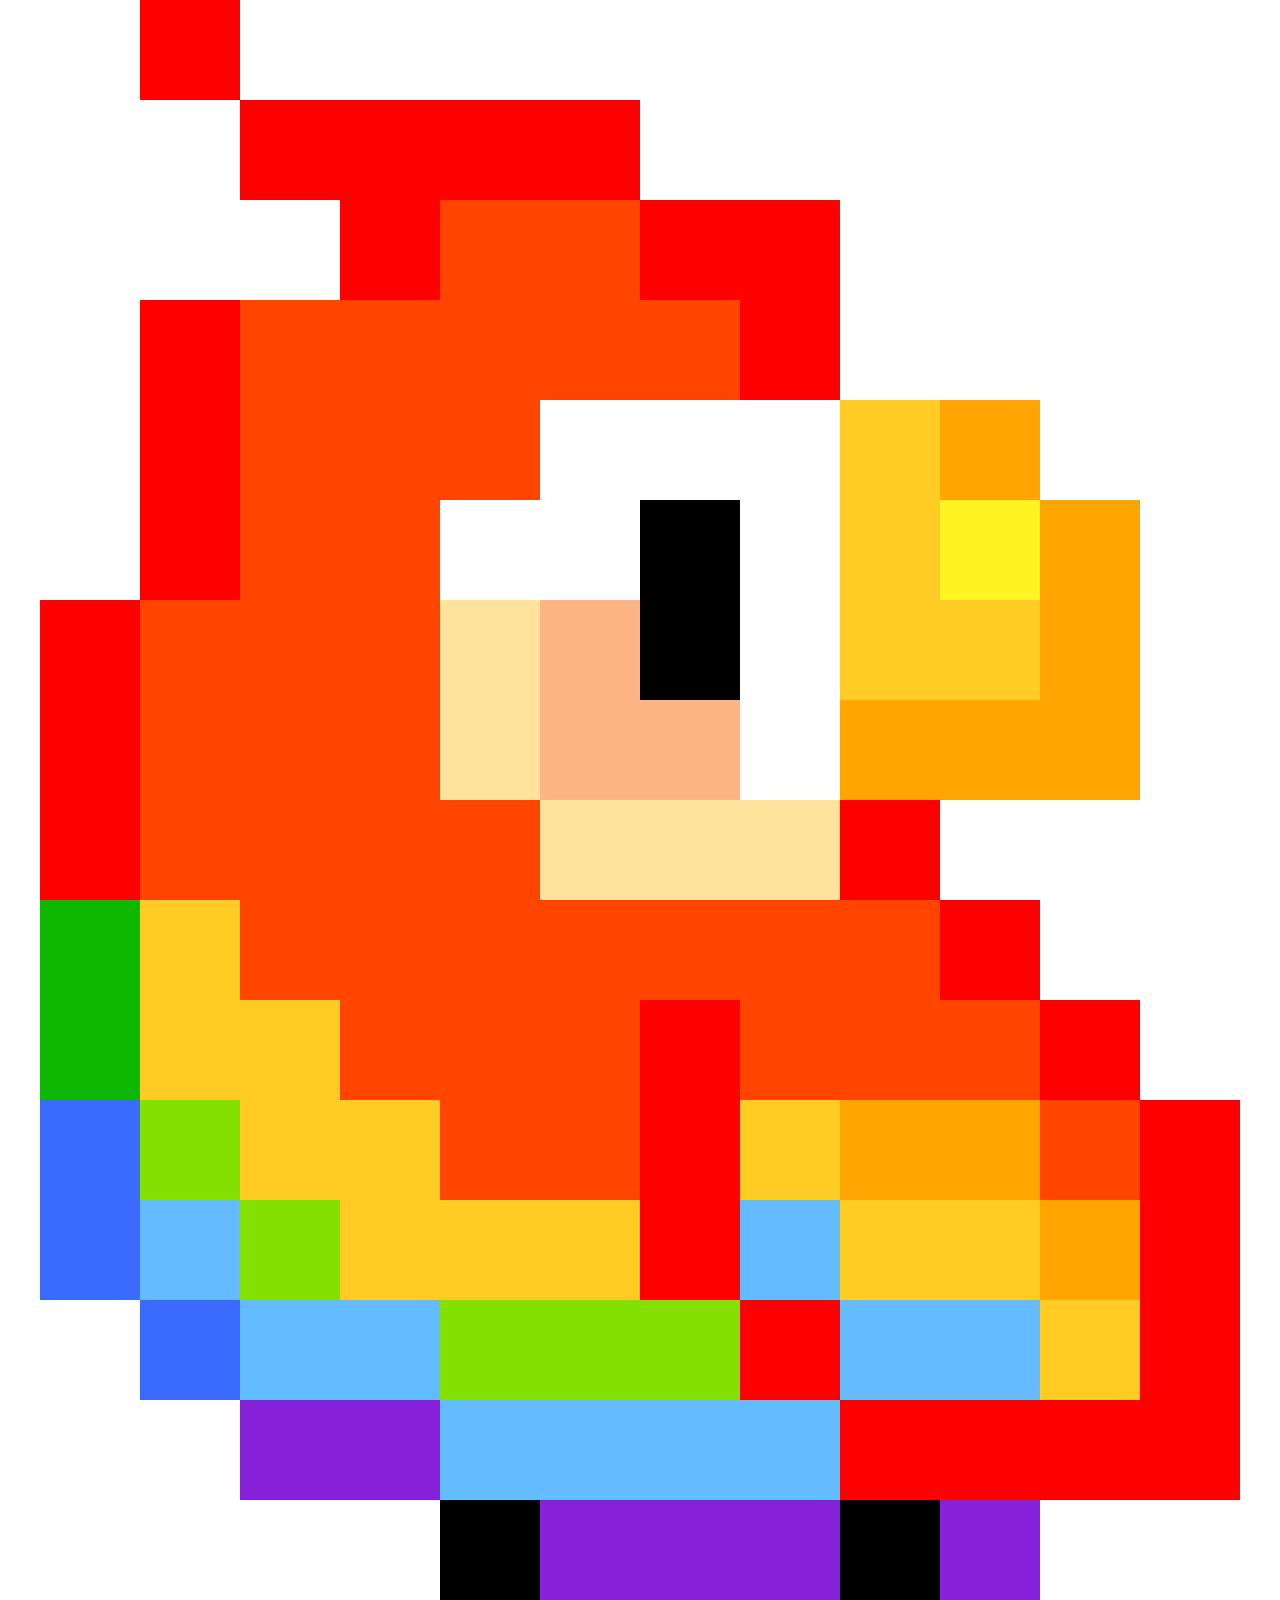
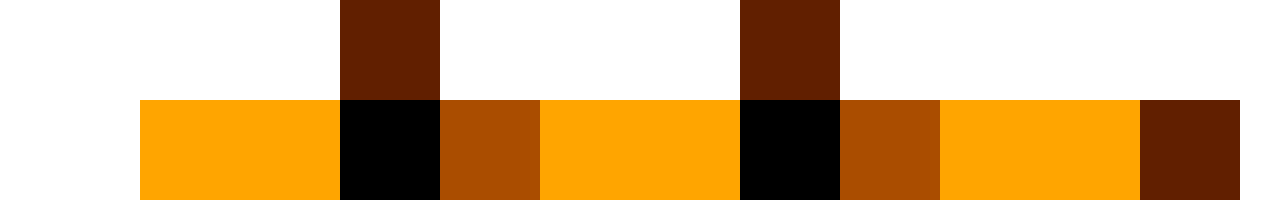
==== bonus/index.html @ 2b544b26 "parrot" ====
<!DOCTYPE html>
<html lang="en">
<head>
  <meta charset="UTF-8">
  <meta http-equiv="X-UA-Compatible" content="IE=edge">
  <meta name="viewport" content="width=device-width, initial-scale=1.0">
  <link rel="stylesheet" href="style.css">
  <link rel="stylesheet" href="../css/framework12.css">
  <title>Document</title>
</head>
<body>

  <div class="container debug">
    <div class="col-1 off_1 red"></div>
  </div>

  <div class="container debug">
    <div class="col-4 off_2 red"></div>
  </div>

  <div class="container debug">
    <div class="col-1 off_3 red"></div>
    <div class="col-2 orange"></div>
    <div class="col-2 red"></div>
  </div>

  <div class="container debug">
    <div class="col-1 off_1 red"></div>
    <div class="col-5 orange"></div>
    <div class="col-1 red"></div>
  </div>

  <div class="container debug">
    <div class="col-1 off_1 red"></div>
    <div class="col-3 orange"></div>
    <div class="col-1 off_3 yellow"></div>
    <div class="col-1 l_orange"></div>
  </div>

  <div class="container debug">
    <div class="col-1 off_1 red"></div>
    <div class="col-2 orange"></div>
    <div class="col-1 off_2 black"></div>
    <div class="col-1 off_1 yellow"></div>
    <div class="col-1 l_yellow"></div>
    <div class="col-1 l_orange"></div>
  </div>

  <div class="container debug">
    <div class="col-1 red"></div>
    <div class="col-3 orange"></div>
    <div class="col-1 l_pink"></div>
    <div class="col-1 pink"></div>
    <div class="col-1 black"></div>
    <div class="col-2 off_1 yellow"></div>
    <div class="col-1 l_orange"></div>
  </div>

  <div class="container debug">
    <div class="col-1 red"></div>
    <div class="col-3 orange"></div>
    <div class="col-1 l_pink"></div>
    <div class="col-2 pink"></div>
    <div class="col-3 off_1 l_orange"></div>
  </div>

  <div class="container debug">
  <div class="col-1 red"></div>
  <div class="col-4 orange"></div>
  <div class="col-3 l_pink"></div>
  <div class="col-1 red"></div>
  </div>

  <div class="container debug">
    <div class="col-1 green"></div>
    <div class="col-1 yellow"></div>
    <div class="col-7 orange"></div>
    <div class="col-1 red"></div>
  </div>

  <div class="container debug">
    <div class="col-1 green"></div>
    <div class="col-2 yellow"></div>
    <div class="col-3 orange"></div>
    <div class="col-1 red"></div>
    <div class="col-3 orange"></div>
    <div class="col-1 red"></div>
  </div>

  <div class="container debug">
    <div class="col-1 celeste"></div>
    <div class="col-1 l_green"></div>
    <div class="col-2 yellow"></div>
    <div class="col-2 orange"></div>
    <div class="col-1 red"></div>
    <div class="col-1 yellow"></div>
    <div class="col-2 l_orange"></div>
    <div class="col-1 orange"></div>
    <div class="col-1 red"></div>
  </div>

  <div class="container debug">
    <div class="col-1 celeste"></div>
    <div class="col-1 l_celeste"></div>
    <div class="col-1 l_green"></div>
    <div class="col-3 yellow"></div>
    <div class="col-1 red"></div>
    <div class="col-1 l_celeste"></div>
    <div class="col-2 yellow"></div>
    <div class="col-1 l_orange"></div>
    <div class="col-1 red"></div>
  </div>

  <div class="container debug">
    <div class="col-1 off_1 celeste"></div>
    <div class="col-2 l_celeste"></div>
    <div class="col-3 l_green"></div>
    <div class="col-1 red"></div>
    <div class="col-2 l_celeste"></div>
    <div class="col-1 yellow"></div>
    <div class="col-1 red"></div>
  </div>

  <div class="container debug">
    <div class="col-2 off_2 purple"></div>
    <div class="col-4 l_celeste"></div>
    <div class="col-4 red"></div>
  </div>

  <div class="container debug">
    <div class="col-1 off_4 black"></div>
    <div class="col-3 purple"></div>
    <div class="col-1 black"></div>
    <div class="col-1 purple"></div>
  </div>

  <div class="container debug">
    <div class="col-1 off_3 brown"></div>
    <div class="col-1 off_3 brown"></div>
  </div>

  <div class="container debug">
    <div class="col-2 off_1 l_orange"></div>
    <div class="col-1 black"></div>
    <div class="col-1 l_brown"></div>
    <div class="col-2 l_orange"></div>
    <div class="col-1 black"></div>
    <div class="col-1 l_brown"></div>
    <div class="col-2 l_orange"></div>
    <div class="col-1 brown"></div>
  </div>
</body>
</html>
---- bonus/style.css ----
.debug [class*="col-"]{
  height: 100%;
}

.debug{
  height: 100px;
}

.red{
  background-color: red;
}

.orange{
  background-color: orangered;
}

.l_orange{
  background-color: orange;
}

.yellow{
  background-color: #ffcc23;
}

.l_yellow{
  background-color: #fef423;
}

.black{
  background-color: black;
}

.brown{
  background-color: #611f00;
}

.l_brown{
  background-color: #aa4d00;
}

.purple{
  background-color: #8620d9;
}

.green{
  background-color: #0cb800;
}

.l_green{
  background-color: #82e101;
}

.celeste{
  background-color: #3b6afe;
}

.l_celeste{
  background-color: #63bcff;
}

.pink{
  background-color: #feb485;
}

.l_pink{
  background-color: #ffe29c;
}
---- css/framework12.css ----
*{
  box-sizing: border-box;
  margin: 0;
  padding: 0;
}

.container{
  max-width: 1200px;
  margin: 0 auto;
}

.container::after{
  content: '';
  display: table;
  clear: both;
}

[class*="col-"]{
  float: left;
}

.col-12{
  width: 100%;
}

.col-11{
  width: calc((100% / 12) * 11);
}

.col-10{
  width: calc((100% / 12) * 10);
}

.col-9{
  width: calc((100% / 12) * 9);
}

.col-8{
  width: calc((100% / 12) * 8);
}

.col-7{
  width: calc((100% / 12) * 7);
}

.col-6{
  width: 50%;
}

.col-5{
  width: calc((100% / 12) * 5);
}

.col-4{
  width: calc(100% / 3);
}

.col-3{
  width: calc(100% / 4);
}

.col-2{
  width: calc((100% / 12) * 2);
}

.col-1{
  width: calc(100% / 12);
}


.off_12{
  margin-left: 100%;
}

.off_11{
  margin-left: calc((100% / 12) * 11);
}

.off_10{
  margin-left: calc((100% / 12) * 10);
}

.off_9{
  margin-left: calc((100% / 12) * 9);
}

.off_8{
  margin-left: calc((100% / 12) * 8);
}

.off_7{
  margin-left: calc((100% / 12) * 7);
}

.off_6{
  margin-left: 50%;
}

.off_5{
  margin-left: calc((100% / 12) * 5);
}

.off_4{
  margin-left: calc((100% / 12) * 4);
}

.off_3{
  margin-left: calc((100% / 12) * 3);
}

.off_2{
  margin-left: calc((100% / 12) * 2);
}

.off_1{
  margin-left: calc(100% / 12);
}
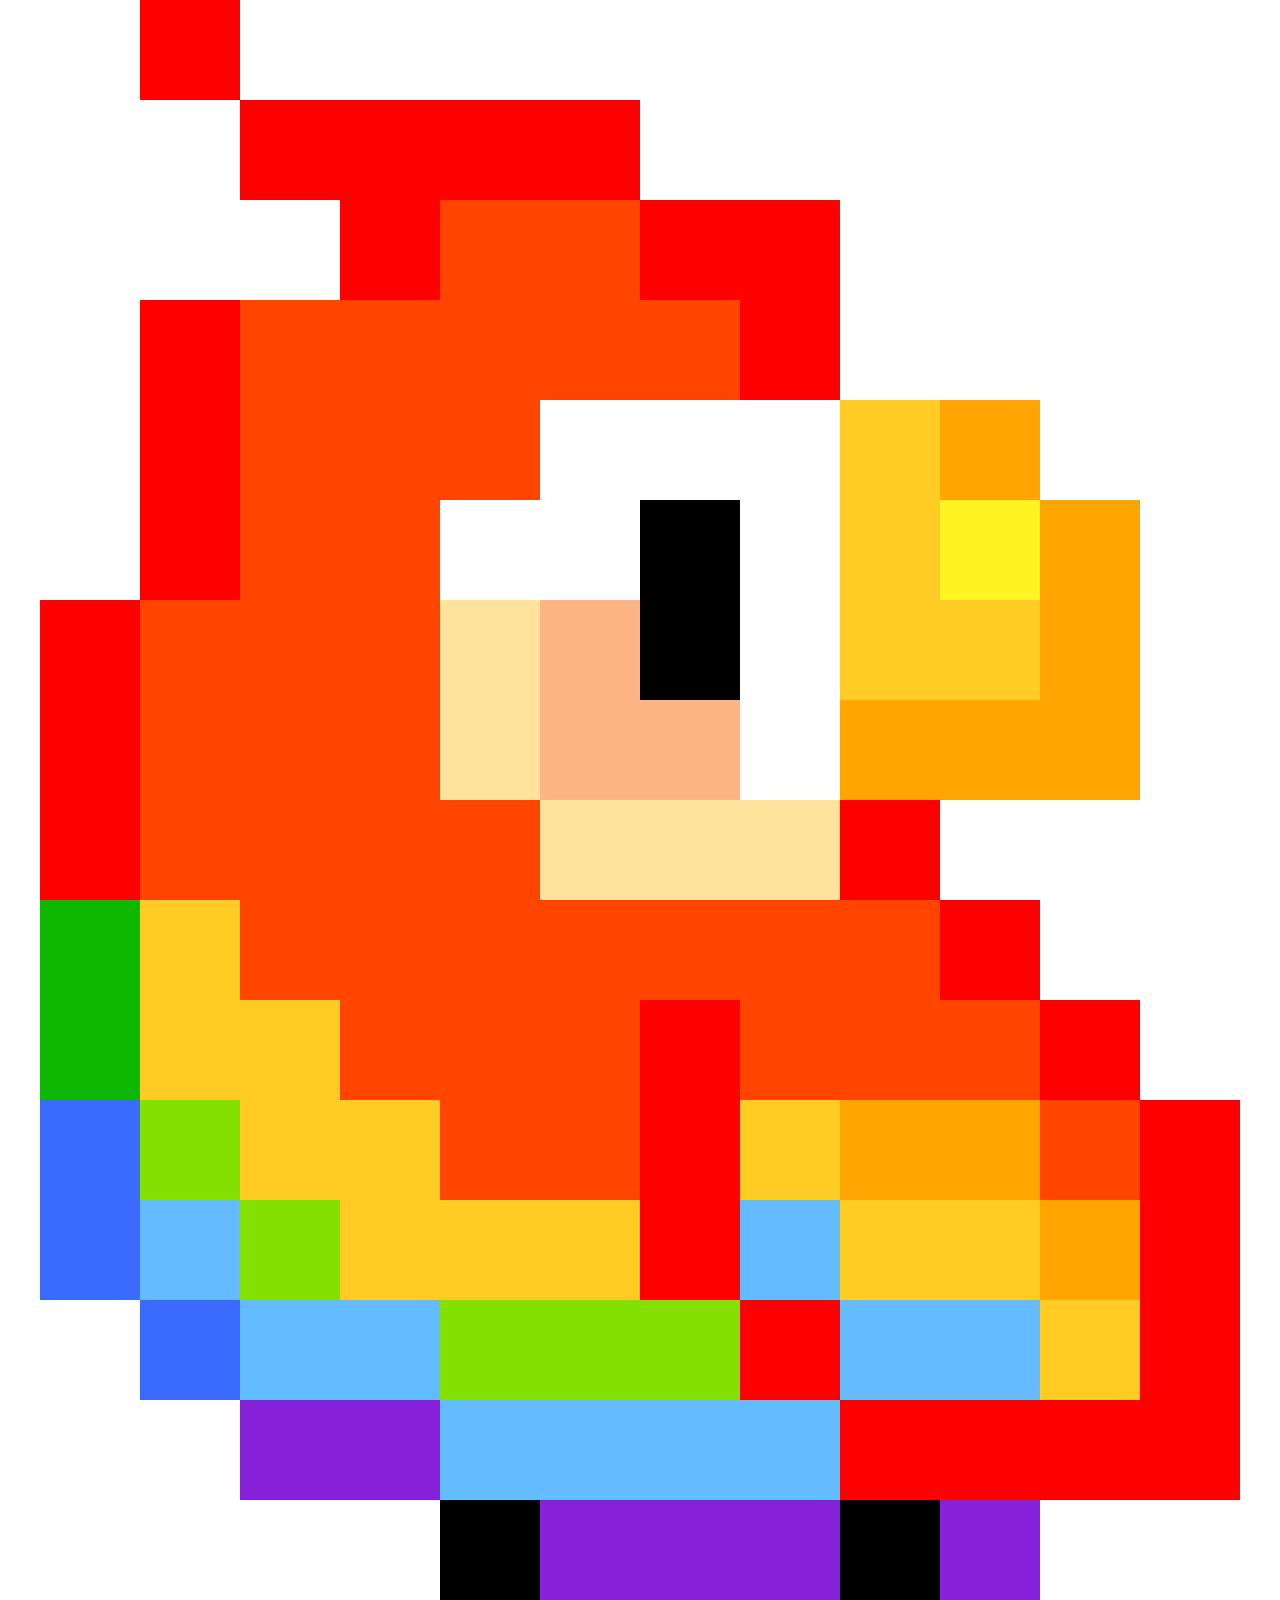
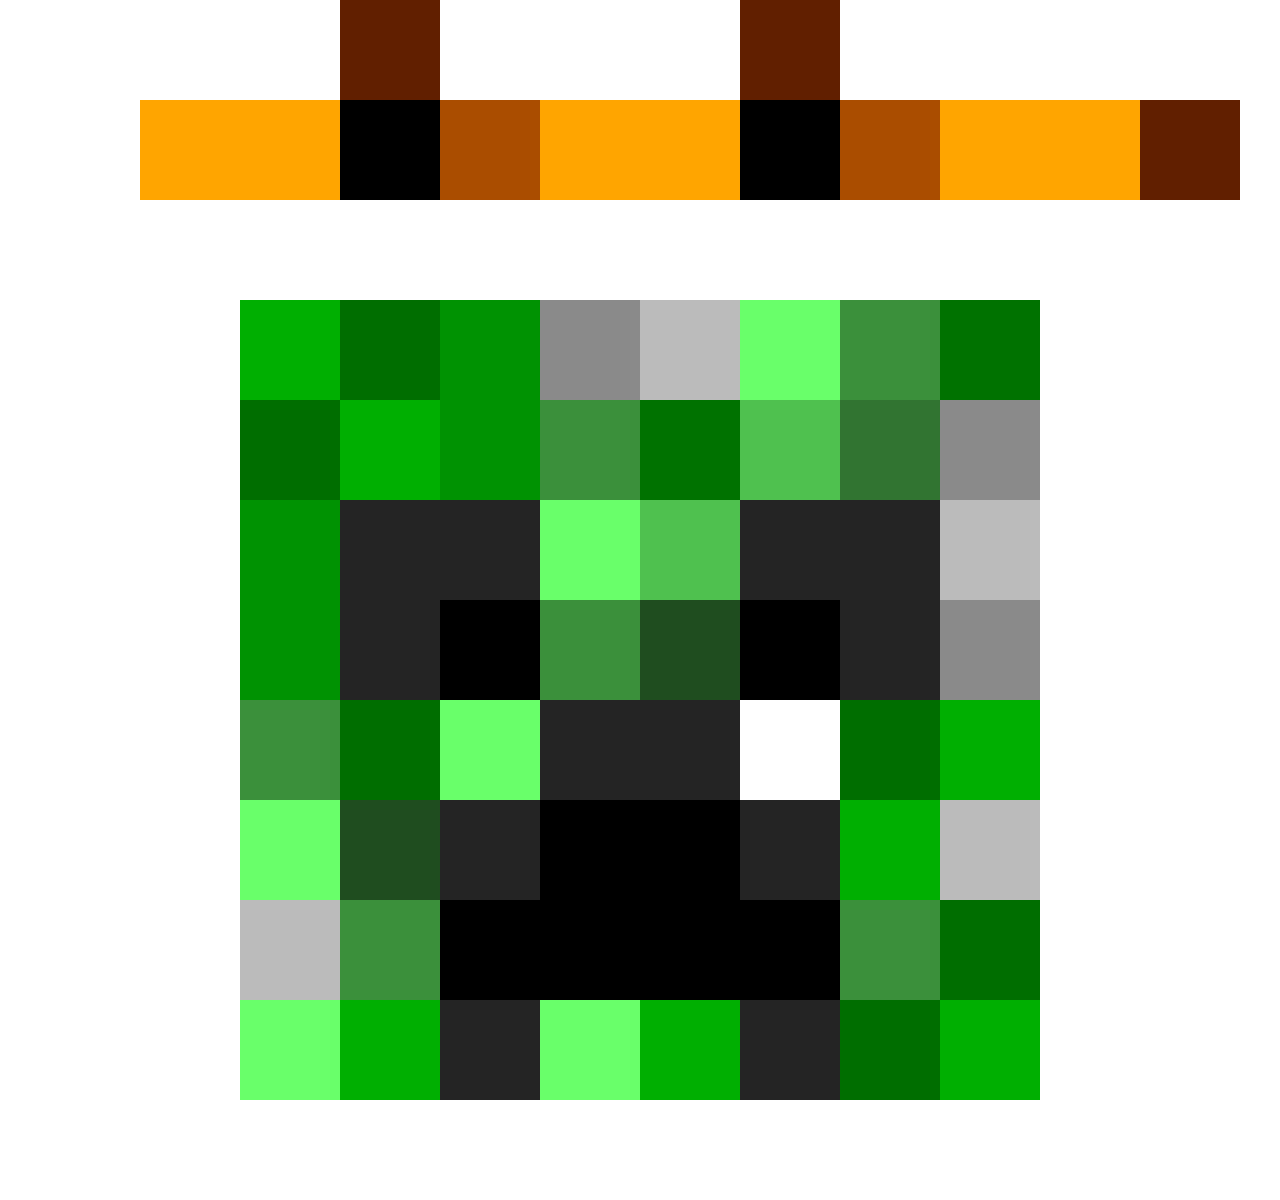
==== commit 775f91db: "faccia creeper minecraft" ====
--- a/bonus/index.html
+++ b/bonus/index.html
@@ -1,153 +1,240 @@
 <!DOCTYPE html>
 <html lang="en">
-<head>
-  <meta charset="UTF-8">
-  <meta http-equiv="X-UA-Compatible" content="IE=edge">
-  <meta name="viewport" content="width=device-width, initial-scale=1.0">
-  <link rel="stylesheet" href="style.css">
-  <link rel="stylesheet" href="../css/framework12.css">
-  <title>Document</title>
-</head>
-<body>
-
-  <div class="container debug">
-    <div class="col-1 off_1 red"></div>
-  </div>
-
-  <div class="container debug">
-    <div class="col-4 off_2 red"></div>
-  </div>
-
-  <div class="container debug">
-    <div class="col-1 off_3 red"></div>
-    <div class="col-2 orange"></div>
-    <div class="col-2 red"></div>
-  </div>
-
-  <div class="container debug">
-    <div class="col-1 off_1 red"></div>
-    <div class="col-5 orange"></div>
-    <div class="col-1 red"></div>
-  </div>
-
-  <div class="container debug">
-    <div class="col-1 off_1 red"></div>
-    <div class="col-3 orange"></div>
-    <div class="col-1 off_3 yellow"></div>
-    <div class="col-1 l_orange"></div>
-  </div>
-
-  <div class="container debug">
-    <div class="col-1 off_1 red"></div>
-    <div class="col-2 orange"></div>
-    <div class="col-1 off_2 black"></div>
-    <div class="col-1 off_1 yellow"></div>
-    <div class="col-1 l_yellow"></div>
-    <div class="col-1 l_orange"></div>
-  </div>
-
-  <div class="container debug">
-    <div class="col-1 red"></div>
-    <div class="col-3 orange"></div>
-    <div class="col-1 l_pink"></div>
-    <div class="col-1 pink"></div>
-    <div class="col-1 black"></div>
-    <div class="col-2 off_1 yellow"></div>
-    <div class="col-1 l_orange"></div>
-  </div>
-
-  <div class="container debug">
-    <div class="col-1 red"></div>
-    <div class="col-3 orange"></div>
-    <div class="col-1 l_pink"></div>
-    <div class="col-2 pink"></div>
-    <div class="col-3 off_1 l_orange"></div>
-  </div>
-
-  <div class="container debug">
-  <div class="col-1 red"></div>
-  <div class="col-4 orange"></div>
-  <div class="col-3 l_pink"></div>
-  <div class="col-1 red"></div>
-  </div>
-
-  <div class="container debug">
-    <div class="col-1 green"></div>
-    <div class="col-1 yellow"></div>
-    <div class="col-7 orange"></div>
-    <div class="col-1 red"></div>
-  </div>
-
-  <div class="container debug">
-    <div class="col-1 green"></div>
-    <div class="col-2 yellow"></div>
-    <div class="col-3 orange"></div>
-    <div class="col-1 red"></div>
-    <div class="col-3 orange"></div>
-    <div class="col-1 red"></div>
-  </div>
-
-  <div class="container debug">
-    <div class="col-1 celeste"></div>
-    <div class="col-1 l_green"></div>
-    <div class="col-2 yellow"></div>
-    <div class="col-2 orange"></div>
-    <div class="col-1 red"></div>
-    <div class="col-1 yellow"></div>
-    <div class="col-2 l_orange"></div>
-    <div class="col-1 orange"></div>
-    <div class="col-1 red"></div>
-  </div>
-
-  <div class="container debug">
-    <div class="col-1 celeste"></div>
-    <div class="col-1 l_celeste"></div>
-    <div class="col-1 l_green"></div>
-    <div class="col-3 yellow"></div>
-    <div class="col-1 red"></div>
-    <div class="col-1 l_celeste"></div>
-    <div class="col-2 yellow"></div>
-    <div class="col-1 l_orange"></div>
-    <div class="col-1 red"></div>
-  </div>
-
-  <div class="container debug">
-    <div class="col-1 off_1 celeste"></div>
-    <div class="col-2 l_celeste"></div>
-    <div class="col-3 l_green"></div>
-    <div class="col-1 red"></div>
-    <div class="col-2 l_celeste"></div>
-    <div class="col-1 yellow"></div>
-    <div class="col-1 red"></div>
-  </div>
-
-  <div class="container debug">
-    <div class="col-2 off_2 purple"></div>
-    <div class="col-4 l_celeste"></div>
-    <div class="col-4 red"></div>
-  </div>
-
-  <div class="container debug">
-    <div class="col-1 off_4 black"></div>
-    <div class="col-3 purple"></div>
-    <div class="col-1 black"></div>
-    <div class="col-1 purple"></div>
-  </div>
-
-  <div class="container debug">
-    <div class="col-1 off_3 brown"></div>
-    <div class="col-1 off_3 brown"></div>
-  </div>
-
-  <div class="container debug">
-    <div class="col-2 off_1 l_orange"></div>
-    <div class="col-1 black"></div>
-    <div class="col-1 l_brown"></div>
-    <div class="col-2 l_orange"></div>
-    <div class="col-1 black"></div>
-    <div class="col-1 l_brown"></div>
-    <div class="col-2 l_orange"></div>
-    <div class="col-1 brown"></div>
-  </div>
-</body>
-</html>+  <head>
+    <meta charset="UTF-8" />
+    <meta http-equiv="X-UA-Compatible" content="IE=edge" />
+    <meta name="viewport" content="width=device-width, initial-scale=1.0" />
+    <link rel="stylesheet" href="style.css" />
+    <link rel="stylesheet" href="../css/framework12.css" />
+    <title>Document</title>
+  </head>
+  <body>
+    <div class="container debug">
+      <div class="col-1 off_1 red"></div>
+    </div>
+
+    <div class="container debug">
+      <div class="col-4 off_2 red"></div>
+    </div>
+
+    <div class="container debug">
+      <div class="col-1 off_3 red"></div>
+      <div class="col-2 orange"></div>
+      <div class="col-2 red"></div>
+    </div>
+
+    <div class="container debug">
+      <div class="col-1 off_1 red"></div>
+      <div class="col-5 orange"></div>
+      <div class="col-1 red"></div>
+    </div>
+
+    <div class="container debug">
+      <div class="col-1 off_1 red"></div>
+      <div class="col-3 orange"></div>
+      <div class="col-1 off_3 yellow"></div>
+      <div class="col-1 l_orange"></div>
+    </div>
+
+    <div class="container debug">
+      <div class="col-1 off_1 red"></div>
+      <div class="col-2 orange"></div>
+      <div class="col-1 off_2 black"></div>
+      <div class="col-1 off_1 yellow"></div>
+      <div class="col-1 l_yellow"></div>
+      <div class="col-1 l_orange"></div>
+    </div>
+
+    <div class="container debug">
+      <div class="col-1 red"></div>
+      <div class="col-3 orange"></div>
+      <div class="col-1 l_pink"></div>
+      <div class="col-1 pink"></div>
+      <div class="col-1 black"></div>
+      <div class="col-2 off_1 yellow"></div>
+      <div class="col-1 l_orange"></div>
+    </div>
+
+    <div class="container debug">
+      <div class="col-1 red"></div>
+      <div class="col-3 orange"></div>
+      <div class="col-1 l_pink"></div>
+      <div class="col-2 pink"></div>
+      <div class="col-3 off_1 l_orange"></div>
+    </div>
+
+    <div class="container debug">
+      <div class="col-1 red"></div>
+      <div class="col-4 orange"></div>
+      <div class="col-3 l_pink"></div>
+      <div class="col-1 red"></div>
+    </div>
+
+    <div class="container debug">
+      <div class="col-1 green"></div>
+      <div class="col-1 yellow"></div>
+      <div class="col-7 orange"></div>
+      <div class="col-1 red"></div>
+    </div>
+
+    <div class="container debug">
+      <div class="col-1 green"></div>
+      <div class="col-2 yellow"></div>
+      <div class="col-3 orange"></div>
+      <div class="col-1 red"></div>
+      <div class="col-3 orange"></div>
+      <div class="col-1 red"></div>
+    </div>
+
+    <div class="container debug">
+      <div class="col-1 celeste"></div>
+      <div class="col-1 l_green"></div>
+      <div class="col-2 yellow"></div>
+      <div class="col-2 orange"></div>
+      <div class="col-1 red"></div>
+      <div class="col-1 yellow"></div>
+      <div class="col-2 l_orange"></div>
+      <div class="col-1 orange"></div>
+      <div class="col-1 red"></div>
+    </div>
+
+    <div class="container debug">
+      <div class="col-1 celeste"></div>
+      <div class="col-1 l_celeste"></div>
+      <div class="col-1 l_green"></div>
+      <div class="col-3 yellow"></div>
+      <div class="col-1 red"></div>
+      <div class="col-1 l_celeste"></div>
+      <div class="col-2 yellow"></div>
+      <div class="col-1 l_orange"></div>
+      <div class="col-1 red"></div>
+    </div>
+
+    <div class="container debug">
+      <div class="col-1 off_1 celeste"></div>
+      <div class="col-2 l_celeste"></div>
+      <div class="col-3 l_green"></div>
+      <div class="col-1 red"></div>
+      <div class="col-2 l_celeste"></div>
+      <div class="col-1 yellow"></div>
+      <div class="col-1 red"></div>
+    </div>
+
+    <div class="container debug">
+      <div class="col-2 off_2 purple"></div>
+      <div class="col-4 l_celeste"></div>
+      <div class="col-4 red"></div>
+    </div>
+
+    <div class="container debug">
+      <div class="col-1 off_4 black"></div>
+      <div class="col-3 purple"></div>
+      <div class="col-1 black"></div>
+      <div class="col-1 purple"></div>
+    </div>
+
+    <div class="container debug">
+      <div class="col-1 off_3 brown"></div>
+      <div class="col-1 off_3 brown"></div>
+    </div>
+
+    <div class="container debug">
+      <div class="col-2 off_1 l_orange"></div>
+      <div class="col-1 black"></div>
+      <div class="col-1 l_brown"></div>
+      <div class="col-2 l_orange"></div>
+      <div class="col-1 black"></div>
+      <div class="col-1 l_brown"></div>
+      <div class="col-2 l_orange"></div>
+      <div class="col-1 brown"></div>
+    </div>
+
+    <div class="container debug">
+      <div class="col-12"></div>
+    </div>
+    <!-- faccia creeper -->
+    <div class="container debug">
+      <div class="col-1 off_2 color00af01"></div>
+      <div class="col-1 color006e00"></div>
+      <div class="col-1 color009202"></div>
+      <div class="col-1 color8a8a8a"></div>
+      <div class="col-1 colorbbbbbb"></div>
+      <div class="col-1 color69ff6a"></div>
+      <div class="col-1 color3b903b"></div>
+      <div class="col-1 color007200"></div>
+    </div>
+
+    <div class="container debug">
+      <div class="col-1 off_2 color006e00"></div>
+      <div class="col-1 color00af01"></div>
+      <div class="col-1 color009202"></div>
+      <div class="col-1 color3b903b"></div>
+      <div class="col-1 color007200"></div>
+      <div class="col-1 color4fc14f"></div>
+      <div class="col-1 color317431"></div>
+      <div class="col-1 color8a8a8a"></div>
+    </div>
+
+    <div class="container debug">
+      <div class="col-1 off_2 color009202"></div>
+      <div class="col-2 color242424"></div>
+      <div class="col-1 color69ff6a"></div>
+      <div class="col-1 color4fc14f"></div>
+      <div class="col-2 color242424"></div>
+      <div class="col-1 colorbbbbbb"></div>
+    </div>
+
+    <div class="container debug">
+      <div class="col-1 off_2 color009202"></div>
+      <div class="col-1 color242424"></div>
+      <div class="col-1 color000000"></div>
+      <div class="col-1 color3b903b"></div>
+      <div class="col-1 color1f4d1f"></div>
+      <div class="col-1 color000000"></div>
+      <div class="col-1 color242424"></div>
+      <div class="col-1 color8a8a8a"></div>
+    </div>
+
+    <div class="container debug">
+      <div class="col-1 off_2 color3b903b"></div>
+      <div class="col-1 color006e00"></div>
+      <div class="col-1 color69ff6a"></div>
+      <div class="col-2 color242424"></div>
+      <div class="col-1 off_1 color006e00"></div>
+      <div class="col-1 color00af01"></div>
+    </div>
+
+    <div class="container debug">
+      <div class="col-1 off_2 color69ff6a"></div>
+      <div class="col-1 color1f4d1f"></div>
+      <div class="col-1 color242424"></div>
+      <div class="col-2 color000000"></div>
+      <div class="col-1 color242424"></div>
+      <div class="col-1 color00af01"></div>
+      <div class="col-1 colorbbbbbb"></div>
+    </div>
+
+    <div class="container debug">
+      <div class="col-1 off_2 colorbbbbbb"></div>
+      <div class="col-1 color3b903b"></div>
+      <div class="col-4 color000000"></div>
+      <div class="col-1 color3b903b"></div>
+      <div class="col-1 color006e00"></div>
+    </div>
+
+    <div class="container debug">
+      <div class="col-1 off_2 color69ff6a"></div>
+      <div class="col-1 color00af01"></div>
+      <div class="col-1 color242424"></div>
+      <div class="col-1 color69ff6a"></div>
+      <div class="col-1 color00af01"></div>
+      <div class="col-1 color242424"></div>
+      <div class="col-1 color006e00"></div>
+      <div class="col-1 color00af01"></div>
+    </div>
+
+    <div class="container debug">
+      <div class="col-12"></div>
+    </div>
+  </body>
+</html>
--- a/bonus/style.css
+++ b/bonus/style.css
@@ -64,4 +64,59 @@
 
 .l_pink{
   background-color: #ffe29c;
+}
+
+
+/* colori minecraft */
+
+.color00af01{
+  background-color: #00af01;
+}
+
+.color006e00{
+  background-color: #006e00;
+}
+
+.color009202{
+  background-color: #009202;
+}
+
+.color8a8a8a{
+  background-color: #8a8a8a;
+}
+
+.colorbbbbbb{
+  background-color: #bbbbbb;
+}
+
+.color69ff6a{
+  background-color: #69ff6a;
+}
+
+.color3b903b{
+  background-color: #3b903b;
+}
+
+.color007200{
+  background-color: #007200;
+}
+
+.color4fc14f{
+  background-color: #4fc14f;
+}
+
+.color317431{
+  background-color: #317431;
+}
+
+.color242424{
+  background-color: #242424;
+}
+
+.color000000{
+  background-color: black;
+}
+
+.color1f4d1f{
+  background-color: #1f4d1f;
 }